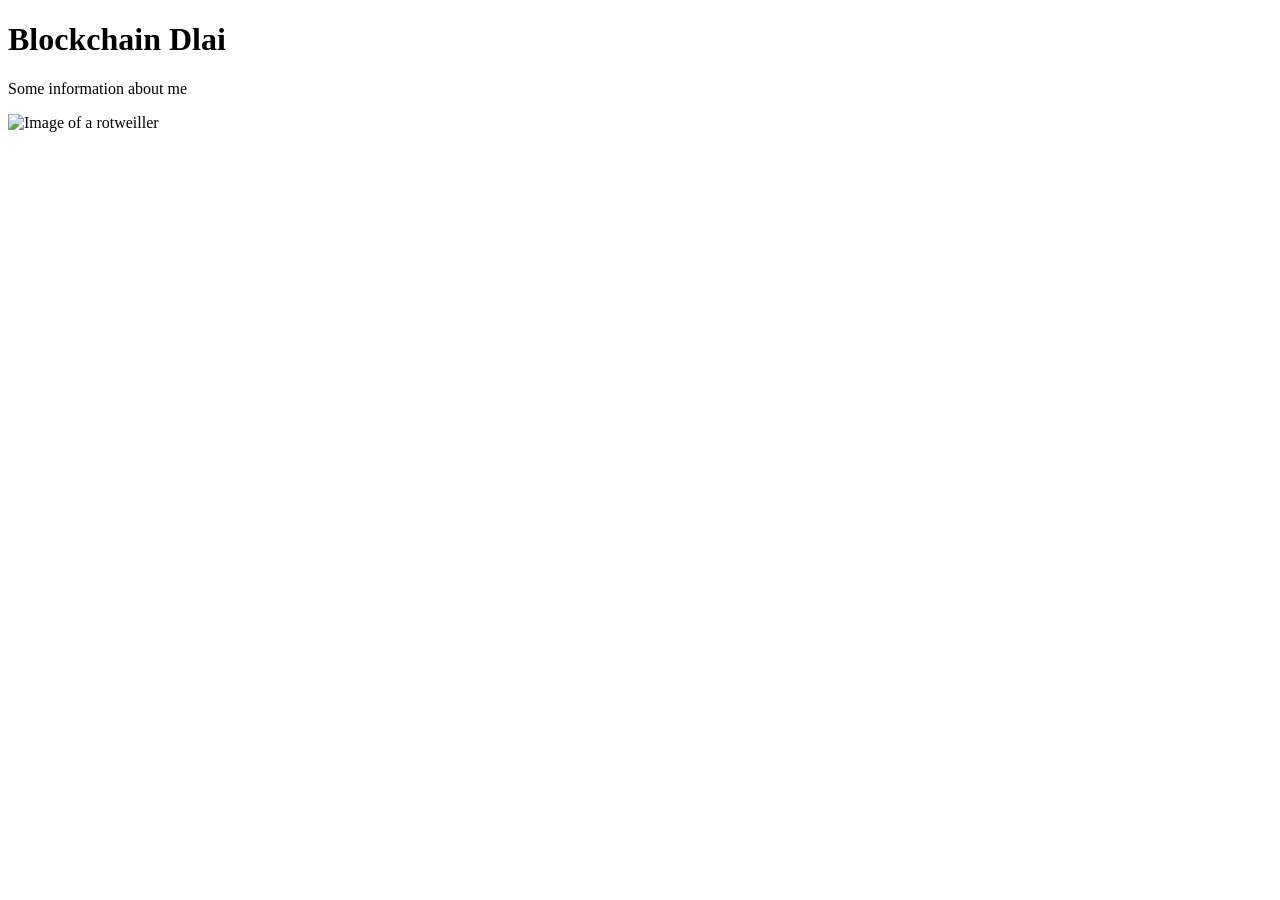
==== index.html @ 8a1e614e "Update index.html" ====
<!doctype html>
<html lang="en">
  <head>
    <meta charset="UTF-8" />
    <meta name="viewport" content="width=device-width, initial-scale=1.0" />
    <title>Document</title>
  </head>
  <body>
    <h1>Blockchain Dlai</h1>
    <p>Some information about me</p>
    <img src="img/img.jpg" alt="Image of a rotweiller" />
  </body>
</html>
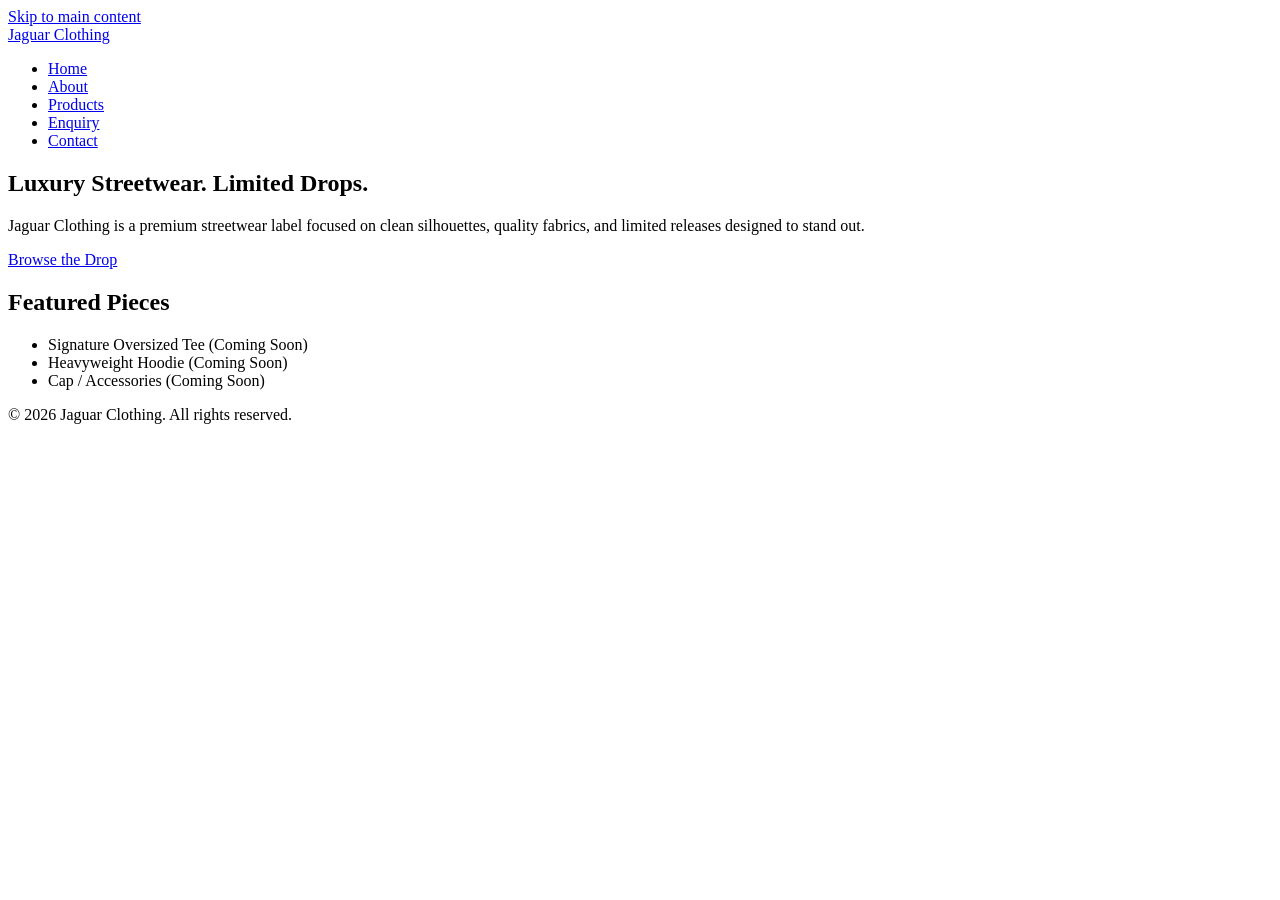
==== commit b7d09b70: "Add site pages and enhance index.html Add placeholder HTML pages (about.html, contact.html, enquiry." ====
--- a/index.html
+++ b/index.html
@@ -1,13 +1,76 @@
 <!doctype html>
 <html lang="en">
   <head>
+    <!-- Basic metadata -->
     <meta charset="UTF-8" />
     <meta name="viewport" content="width=device-width, initial-scale=1.0" />
-    <title>Document</title>
+
+    <!-- SEO metadata (write your own description per page) -->
+    <meta
+      name="description"
+      content="Jaguar Clothing is a luxury streetwear brand delivering limited drops, premium essentials, and statement pieces."
+    />
+
+    <title>Home | Jaguar Clothing</title>
+
+    <!-- Styles -->
+    <link rel="stylesheet" href="css/style.css" />
+
+    <!-- Scripts (Part 1: file exists; functionality comes later) -->
+    <script src="js/main.js" defer></script>
   </head>
+
   <body>
-    <h1>Blockchain Dlai</h1>
-    <p>Some information about me</p>
-    <img src="img/img.jpg" alt="Image of a rotweiller" />
+    <!-- Accessibility: skip link -->
+    <a href="#main-content">Skip to main content</a>
+
+    <!-- Site header and global navigation -->
+    <header>
+      <div>
+        <!-- Replace with logo image later if you have one -->
+        <a href="index.html">Jaguar Clothing</a>
+      </div>
+
+      <nav aria-label="Primary navigation">
+        <ul>
+          <!-- aria-current helps indicate the active page -->
+          <li><a href="index.html" aria-current="page">Home</a></li>
+          <li><a href="about.html">About</a></li>
+          <li><a href="products.html">Products</a></li>
+          <li><a href="enquiry.html">Enquiry</a></li>
+          <li><a href="contact.html">Contact</a></li>
+        </ul>
+      </nav>
+    </header>
+
+    <main id="main-content">
+      <!-- Hero / intro section -->
+      <section>
+        <h1>Luxury Streetwear. Limited Drops.</h1>
+        <p>
+          Jaguar Clothing is a premium streetwear label focused on clean
+          silhouettes, quality fabrics, and limited releases designed to stand
+          out.
+        </p>
+
+        <p>
+          <a href="products.html">Browse the Drop</a>
+        </p>
+      </section>
+
+      <!-- Featured section -->
+      <section>
+        <h2>Featured Pieces</h2>
+        <ul>
+          <li>Signature Oversized Tee (Coming Soon)</li>
+          <li>Heavyweight Hoodie (Coming Soon)</li>
+          <li>Cap / Accessories (Coming Soon)</li>
+        </ul>
+      </section>
+    </main>
+
+    <footer>
+      <p>&copy; 2026 Jaguar Clothing. All rights reserved.</p>
+    </footer>
   </body>
 </html>
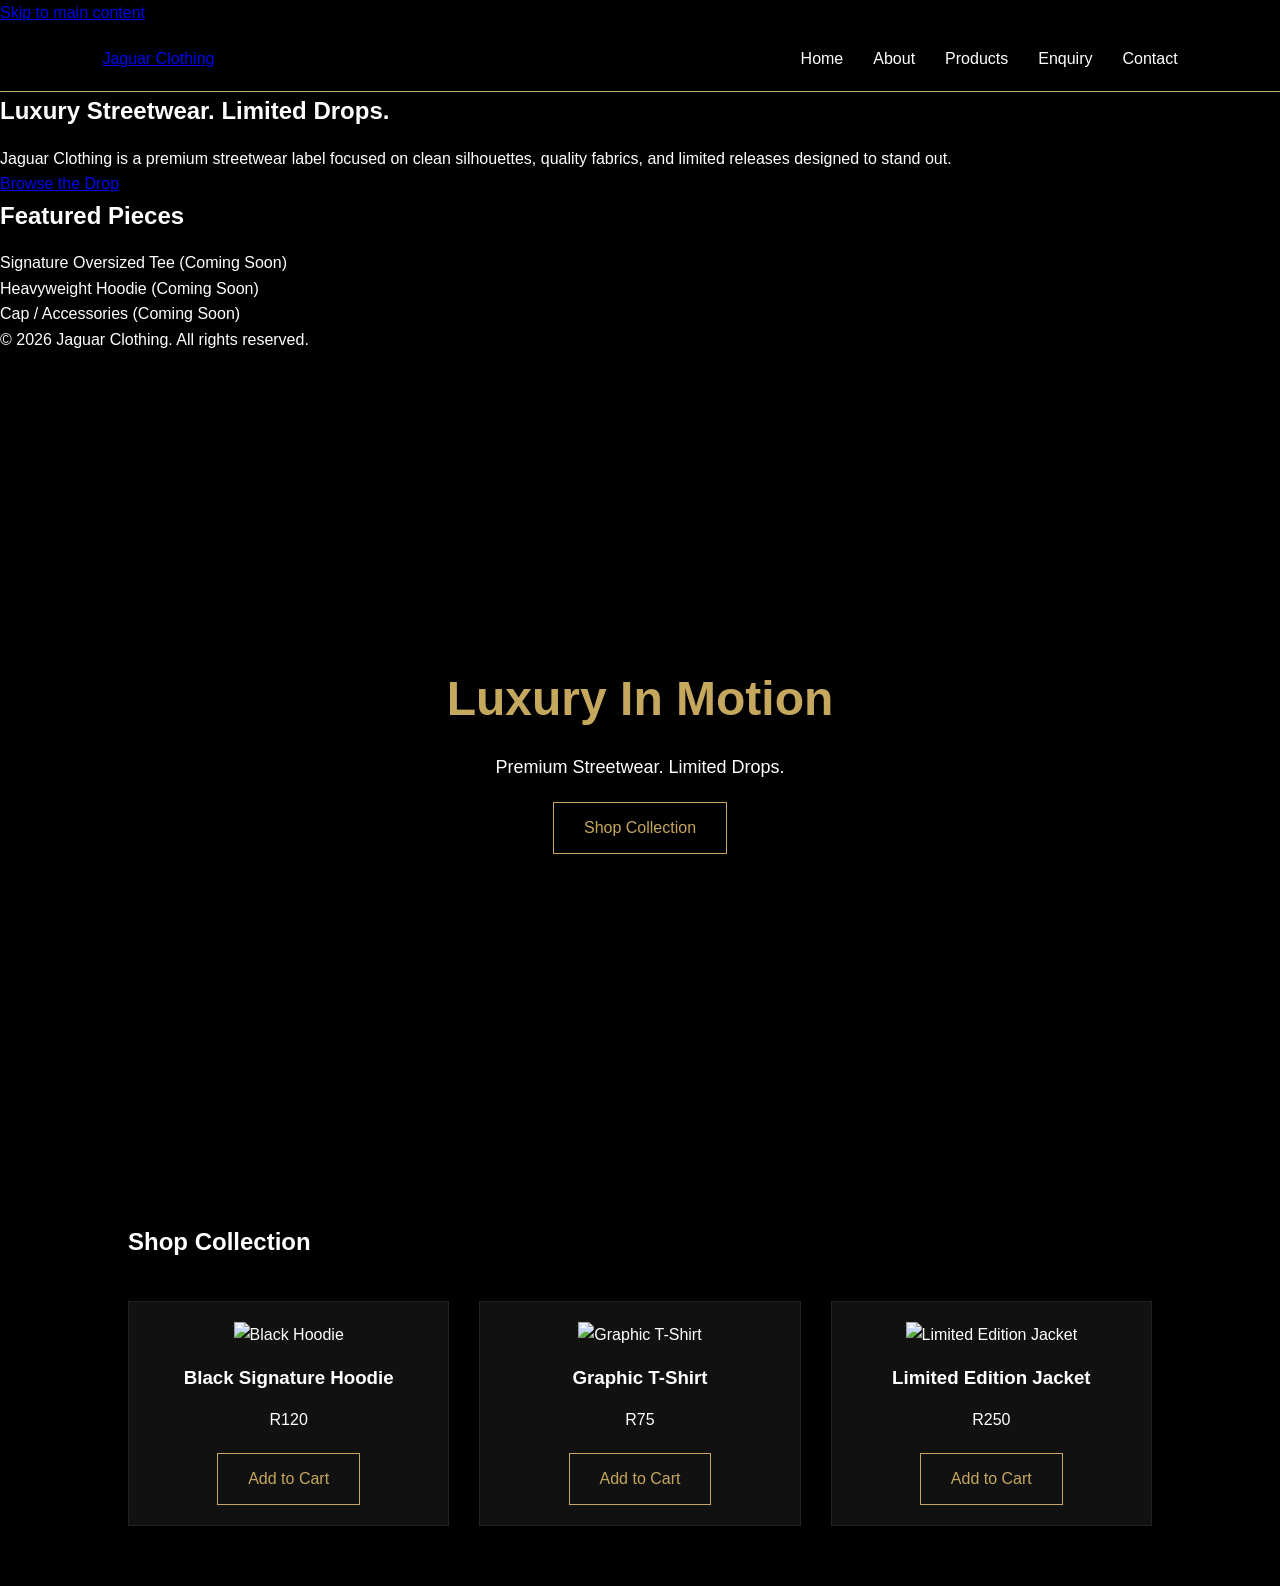
==== commit f0d81ee8: "Add CSS files and hero/product grid Implement Part 2 styling and responsive layout: add new css/styl" ====
--- a/index.html
+++ b/index.html
@@ -4,6 +4,7 @@
     <!-- Basic metadata -->
     <meta charset="UTF-8" />
     <meta name="viewport" content="width=device-width, initial-scale=1.0" />
+    <link rel="stylesheet" href="css/style.css" />
 
     <!-- SEO metadata (write your own description per page) -->
     <meta
@@ -74,3 +75,36 @@
     </footer>
   </body>
 </html>
+<section class="hero">
+  <div>
+    <h1>Luxury In Motion</h1>
+    <p>Premium Streetwear. Limited Drops.</p>
+    <a href="shop.html" class="btn">Shop Collection</a>
+  </div>
+</section>
+<section class="section">
+  <h1>Shop Collection</h1>
+
+  <div class="products">
+    <div class="product-card">
+      <img src="img/product1.jpg" alt="Black Hoodie" />
+      <h3>Black Signature Hoodie</h3>
+      <p>R120</p>
+      <a href="#" class="btn">Add to Cart</a>
+    </div>
+
+    <div class="product-card">
+      <img src="img/product2.jpg" alt="Graphic T-Shirt" />
+      <h3>Graphic T-Shirt</h3>
+      <p>R75</p>
+      <a href="#" class="btn">Add to Cart</a>
+    </div>
+
+    <div class="product-card">
+      <img src="img/product3.jpg" alt="Limited Edition Jacket" />
+      <h3>Limited Edition Jacket</h3>
+      <p>R250</p>
+      <a href="#" class="btn">Add to Cart</a>
+    </div>
+  </div>
+</section>
--- a/css/style.css
+++ b/css/style.css
@@ -0,0 +1,218 @@
+/* ===================================
+   JAGUAR CLOTHING
+   Part 2 – Base Styling
+   Student: Bongani Thukwane
+   =================================== */
+
+/* Reset */
+* {
+  margin: 0;
+  padding: 0;
+  box-sizing: border-box;
+}
+
+/* Root Colors */
+:root {
+  --black: #000000;
+  --charcoal: #111111;
+  --gold: #c6a75e;
+  --white: #ffffff;
+}
+
+/* Body */
+body {
+  font-family: Arial, sans-serif;
+  background-color: var(--black);
+  color: var(--white);
+  line-height: 1.6;
+}
+
+/* Headings */
+h1,
+h2,
+h3 {
+  margin-bottom: 15px;
+}
+
+/* Section spacing */
+.section {
+  padding: 60px 10%;
+}
+/* ======================
+   HEADER & NAVIGATION
+====================== */
+
+header {
+  display: flex;
+  justify-content: space-between;
+  align-items: center;
+  padding: 20px 8%;
+  border-bottom: 1px solid var(--gold);
+}
+
+.logo {
+  font-size: 24px;
+  font-weight: bold;
+  color: var(--gold);
+}
+
+nav ul {
+  list-style: none;
+  display: flex;
+  gap: 30px;
+}
+
+nav a {
+  text-decoration: none;
+  color: var(--white);
+  transition: 0.3s;
+}
+
+nav a:hover {
+  color: var(--gold);
+}
+/* ======================
+   HERO SECTION
+====================== */
+
+.hero {
+  height: 90vh;
+  display: flex;
+  justify-content: center;
+  align-items: center;
+  text-align: center;
+  padding: 0 5%;
+}
+
+.hero h1 {
+  font-size: 48px;
+  color: var(--gold);
+}
+
+.hero p {
+  margin-top: 15px;
+  font-size: 18px;
+}
+
+/* Button styling */
+.btn {
+  display: inline-block;
+  margin-top: 20px;
+  padding: 12px 30px;
+  border: 1px solid var(--gold);
+  color: var(--gold);
+  text-decoration: none;
+  transition: 0.3s;
+}
+
+.btn:hover {
+  background-color: var(--gold);
+  color: var(--black);
+}
+/* ======================
+   SHOP PAGE - PRODUCT GRID
+====================== */
+
+.products {
+  display: grid;
+  grid-template-columns: repeat(3, 1fr);
+  gap: 30px;
+  margin-top: 40px;
+}
+
+.product-card {
+  background-color: var(--charcoal);
+  padding: 20px;
+  text-align: center;
+  border: 1px solid #222;
+  transition: 0.3s;
+}
+
+.product-card:hover {
+  transform: translateY(-5px);
+  border-color: var(--gold);
+}
+
+.product-card img {
+  width: 100%;
+  height: 300px;
+  object-fit: cover;
+  margin-bottom: 15px;
+}
+/* ======================
+   RESPONSIVE DESIGN
+====================== */
+
+/* Tablet View (Screens smaller than 992px) */
+@media (max-width: 992px) {
+  .products {
+    grid-template-columns: repeat(2, 1fr); /* 2 columns instead of 3 */
+  }
+
+  .hero h1 {
+    font-size: 36px;
+  }
+}
+
+/* Mobile View (Screens smaller than 768px) */
+@media (max-width: 768px) {
+  header {
+    flex-direction: column;
+    gap: 15px;
+  }
+
+  nav ul {
+    flex-direction: column;
+    align-items: center;
+    gap: 15px;
+  }
+
+  .products {
+    grid-template-columns: 1fr; /* 1 column on mobile */
+  }
+
+  .hero h1 {
+    font-size: 28px;
+  }
+
+  .hero p {
+    font-size: 16px;
+  }
+
+  .section {
+    padding: 40px 5%; /* Less padding on mobile */
+  }
+}
+/* ======================
+   FORM STYLING
+====================== */
+
+form {
+  max-width: 600px;
+  margin: 40px auto;
+}
+
+input,
+textarea,
+select {
+  width: 100%;
+  padding: 12px;
+  margin-bottom: 15px;
+  background-color: var(--charcoal);
+  border: 1px solid #333;
+  color: var(--white);
+}
+
+input:focus,
+textarea:focus,
+select:focus {
+  outline: none;
+  border-color: var(--gold);
+}
+
+.error {
+  color: red;
+  font-size: 14px;
+  margin-bottom: 10px;
+  display: block;
+}
--- a/css/style.css
+++ b/css/style.css
@@ -0,0 +1,218 @@
+/* ===================================
+   JAGUAR CLOTHING
+   Part 2 – Base Styling
+   Student: Bongani Thukwane
+   =================================== */
+
+/* Reset */
+* {
+  margin: 0;
+  padding: 0;
+  box-sizing: border-box;
+}
+
+/* Root Colors */
+:root {
+  --black: #000000;
+  --charcoal: #111111;
+  --gold: #c6a75e;
+  --white: #ffffff;
+}
+
+/* Body */
+body {
+  font-family: Arial, sans-serif;
+  background-color: var(--black);
+  color: var(--white);
+  line-height: 1.6;
+}
+
+/* Headings */
+h1,
+h2,
+h3 {
+  margin-bottom: 15px;
+}
+
+/* Section spacing */
+.section {
+  padding: 60px 10%;
+}
+/* ======================
+   HEADER & NAVIGATION
+====================== */
+
+header {
+  display: flex;
+  justify-content: space-between;
+  align-items: center;
+  padding: 20px 8%;
+  border-bottom: 1px solid var(--gold);
+}
+
+.logo {
+  font-size: 24px;
+  font-weight: bold;
+  color: var(--gold);
+}
+
+nav ul {
+  list-style: none;
+  display: flex;
+  gap: 30px;
+}
+
+nav a {
+  text-decoration: none;
+  color: var(--white);
+  transition: 0.3s;
+}
+
+nav a:hover {
+  color: var(--gold);
+}
+/* ======================
+   HERO SECTION
+====================== */
+
+.hero {
+  height: 90vh;
+  display: flex;
+  justify-content: center;
+  align-items: center;
+  text-align: center;
+  padding: 0 5%;
+}
+
+.hero h1 {
+  font-size: 48px;
+  color: var(--gold);
+}
+
+.hero p {
+  margin-top: 15px;
+  font-size: 18px;
+}
+
+/* Button styling */
+.btn {
+  display: inline-block;
+  margin-top: 20px;
+  padding: 12px 30px;
+  border: 1px solid var(--gold);
+  color: var(--gold);
+  text-decoration: none;
+  transition: 0.3s;
+}
+
+.btn:hover {
+  background-color: var(--gold);
+  color: var(--black);
+}
+/* ======================
+   SHOP PAGE - PRODUCT GRID
+====================== */
+
+.products {
+  display: grid;
+  grid-template-columns: repeat(3, 1fr);
+  gap: 30px;
+  margin-top: 40px;
+}
+
+.product-card {
+  background-color: var(--charcoal);
+  padding: 20px;
+  text-align: center;
+  border: 1px solid #222;
+  transition: 0.3s;
+}
+
+.product-card:hover {
+  transform: translateY(-5px);
+  border-color: var(--gold);
+}
+
+.product-card img {
+  width: 100%;
+  height: 300px;
+  object-fit: cover;
+  margin-bottom: 15px;
+}
+/* ======================
+   RESPONSIVE DESIGN
+====================== */
+
+/* Tablet View (Screens smaller than 992px) */
+@media (max-width: 992px) {
+  .products {
+    grid-template-columns: repeat(2, 1fr); /* 2 columns instead of 3 */
+  }
+
+  .hero h1 {
+    font-size: 36px;
+  }
+}
+
+/* Mobile View (Screens smaller than 768px) */
+@media (max-width: 768px) {
+  header {
+    flex-direction: column;
+    gap: 15px;
+  }
+
+  nav ul {
+    flex-direction: column;
+    align-items: center;
+    gap: 15px;
+  }
+
+  .products {
+    grid-template-columns: 1fr; /* 1 column on mobile */
+  }
+
+  .hero h1 {
+    font-size: 28px;
+  }
+
+  .hero p {
+    font-size: 16px;
+  }
+
+  .section {
+    padding: 40px 5%; /* Less padding on mobile */
+  }
+}
+/* ======================
+   FORM STYLING
+====================== */
+
+form {
+  max-width: 600px;
+  margin: 40px auto;
+}
+
+input,
+textarea,
+select {
+  width: 100%;
+  padding: 12px;
+  margin-bottom: 15px;
+  background-color: var(--charcoal);
+  border: 1px solid #333;
+  color: var(--white);
+}
+
+input:focus,
+textarea:focus,
+select:focus {
+  outline: none;
+  border-color: var(--gold);
+}
+
+.error {
+  color: red;
+  font-size: 14px;
+  margin-bottom: 10px;
+  display: block;
+}
